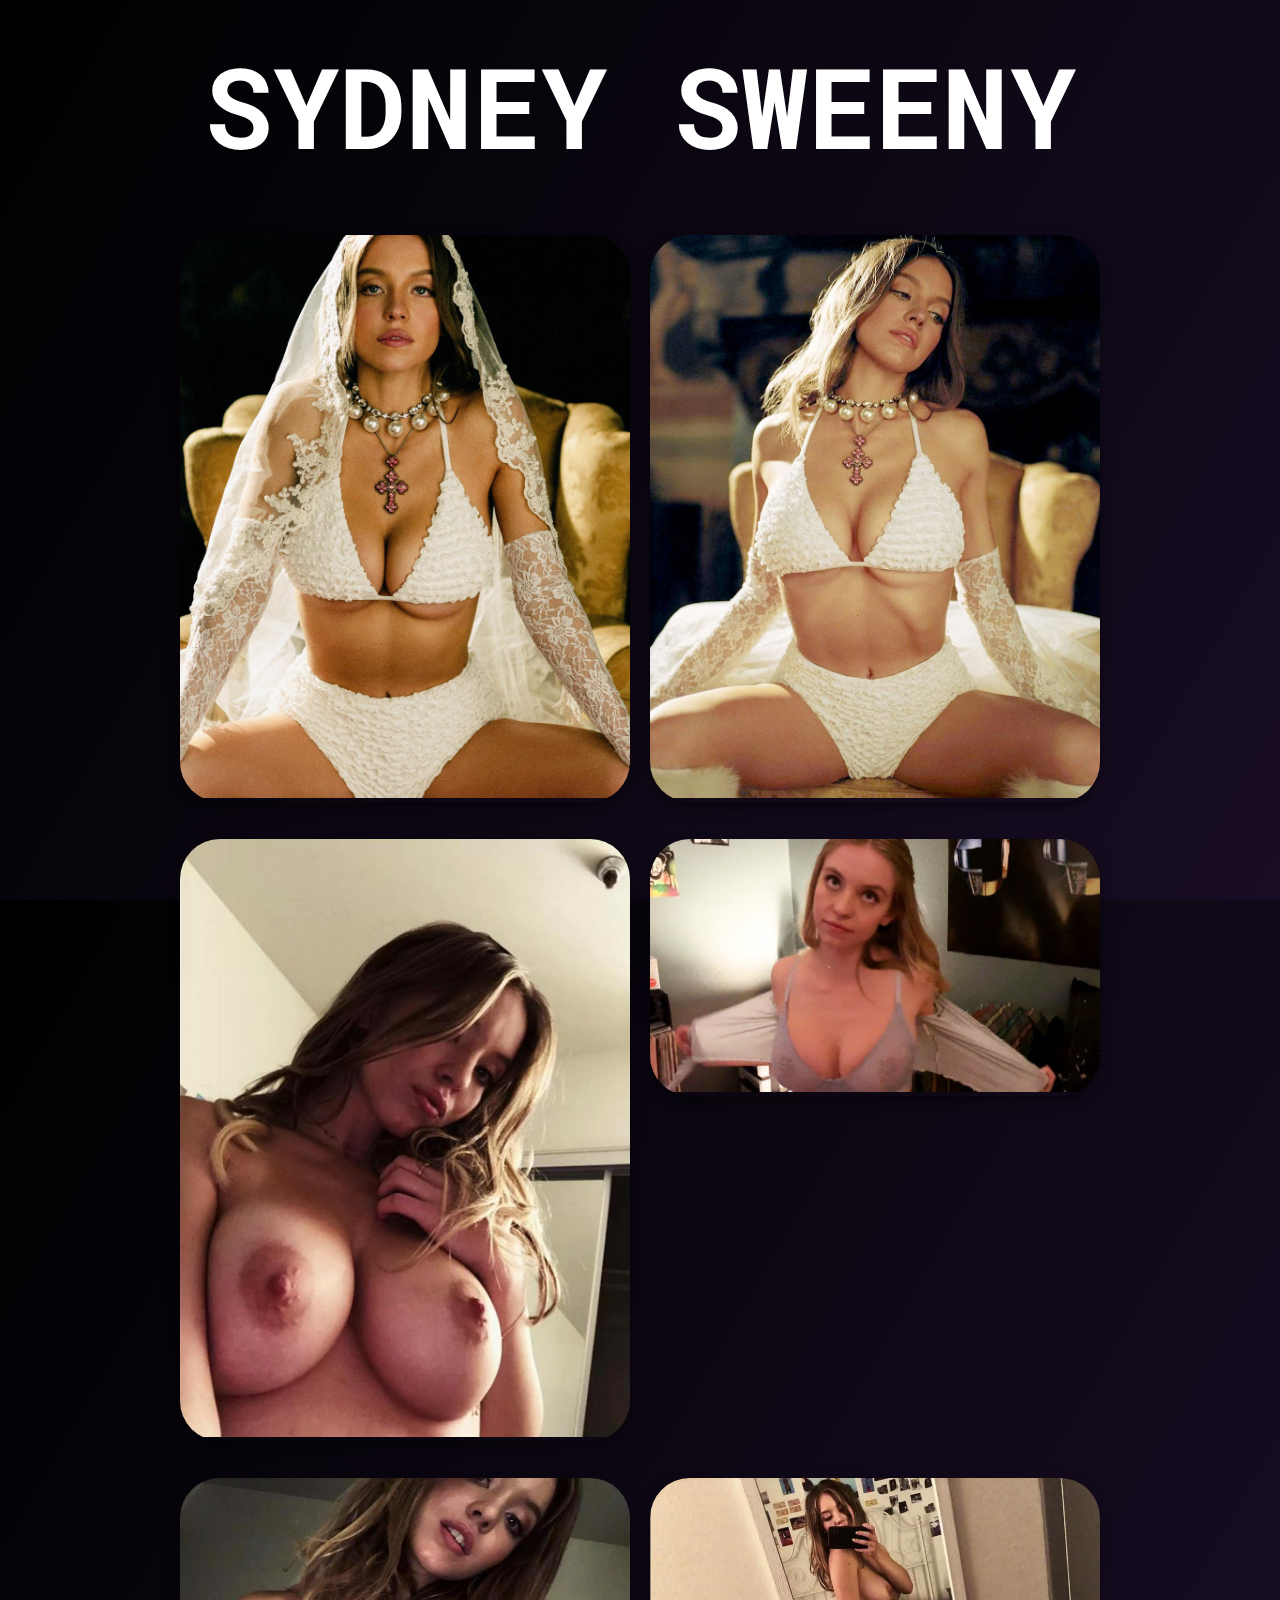
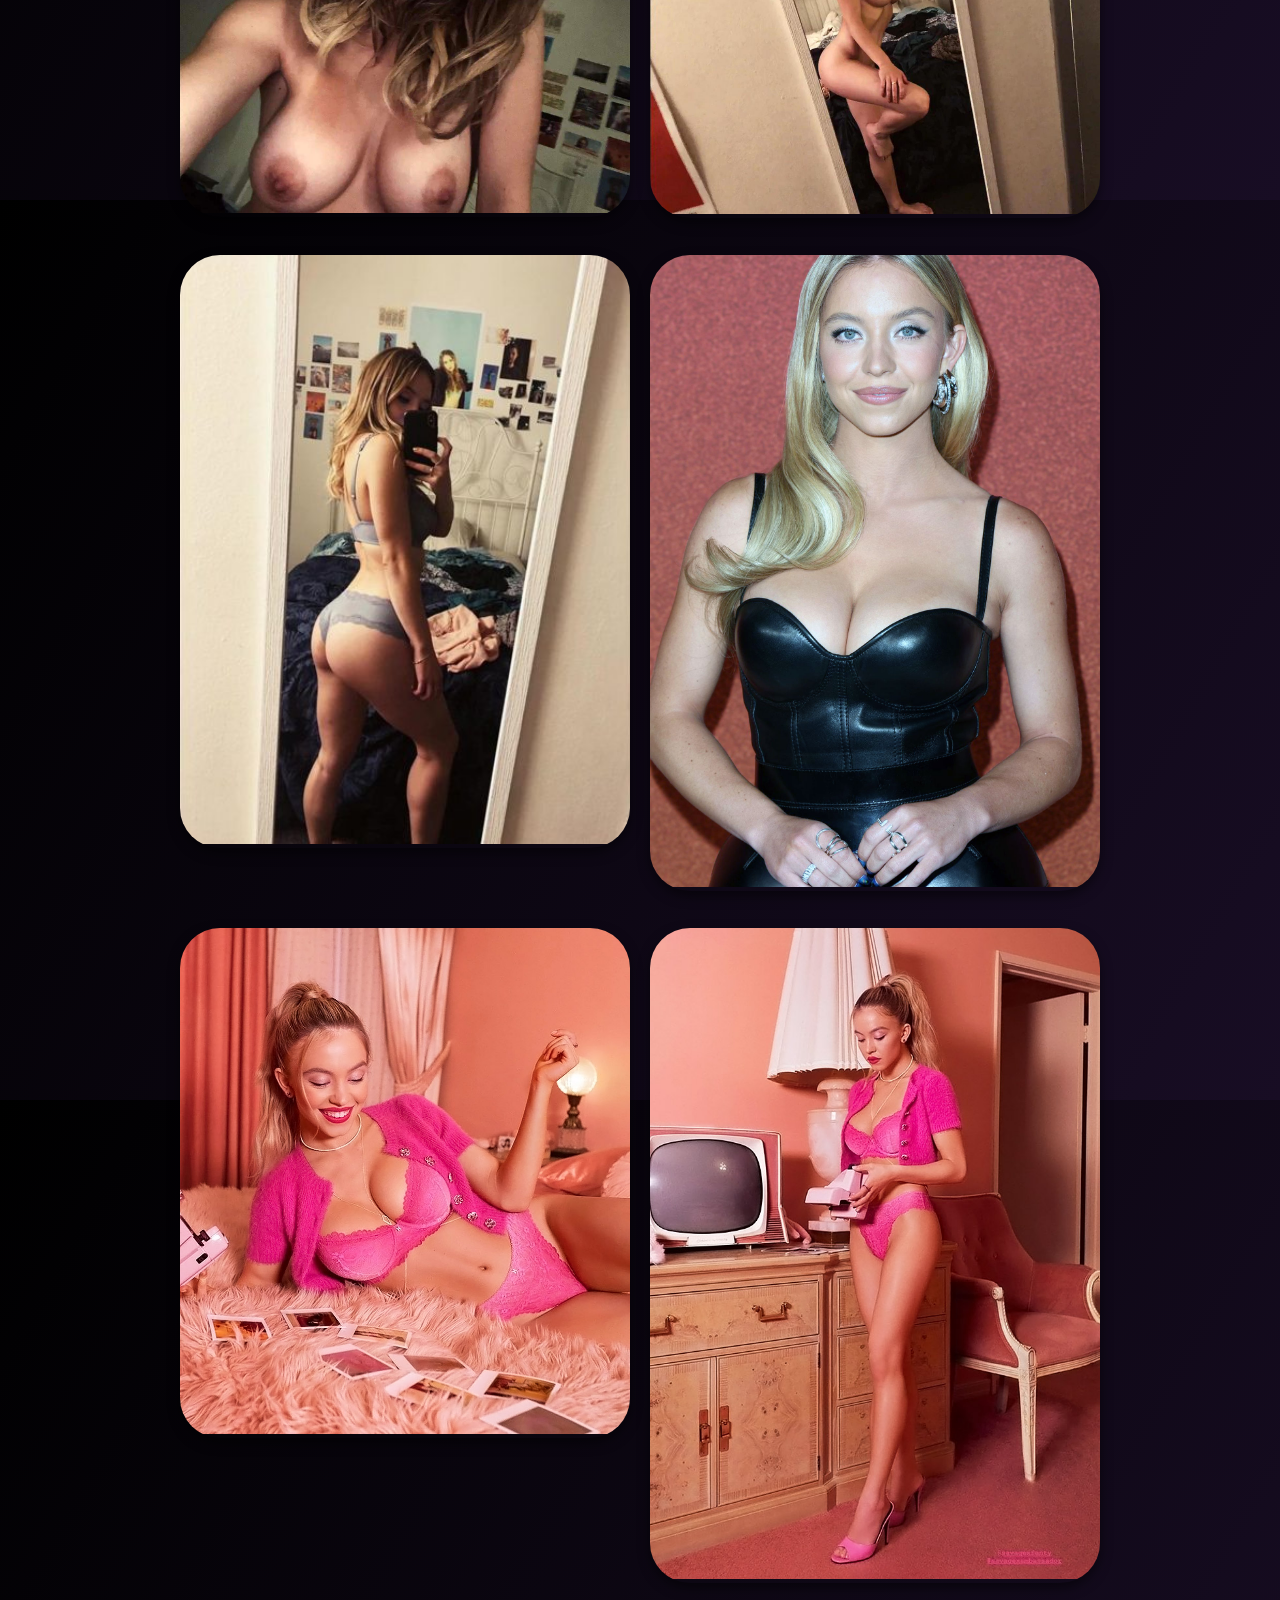
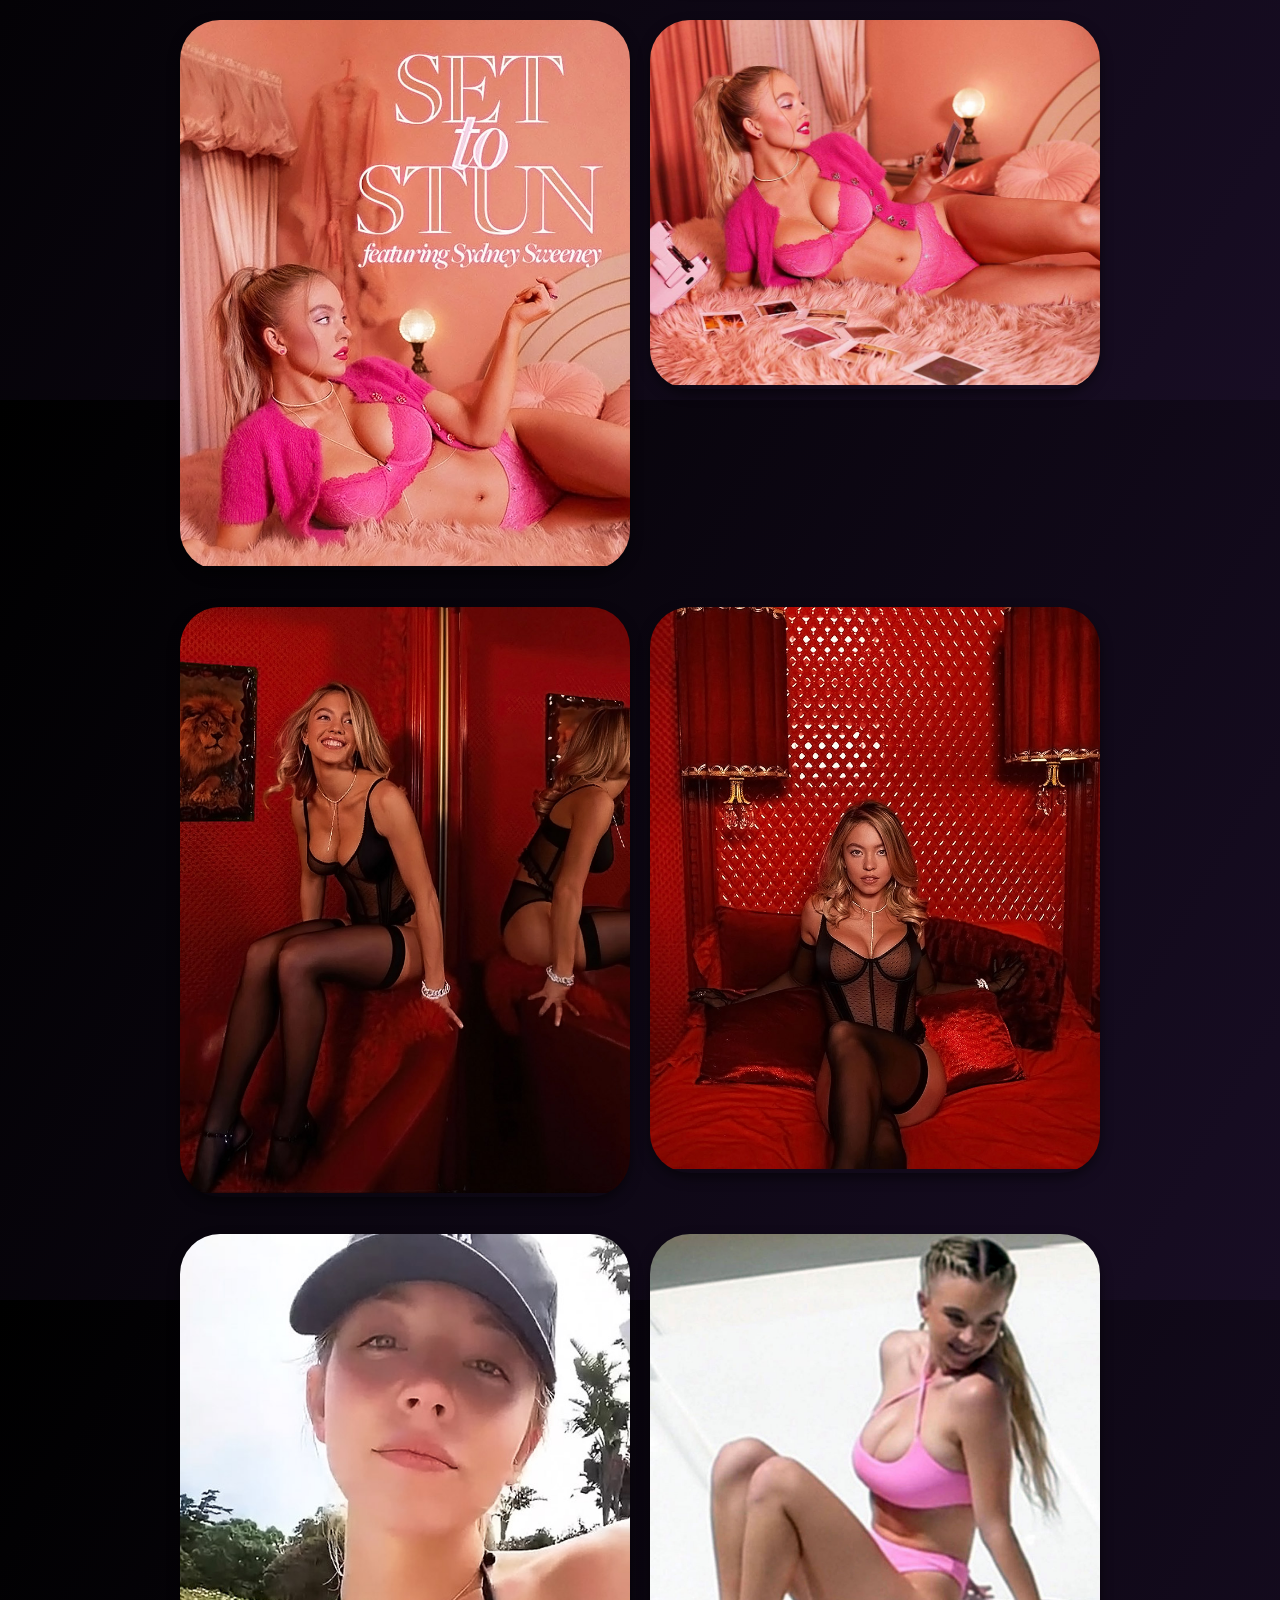
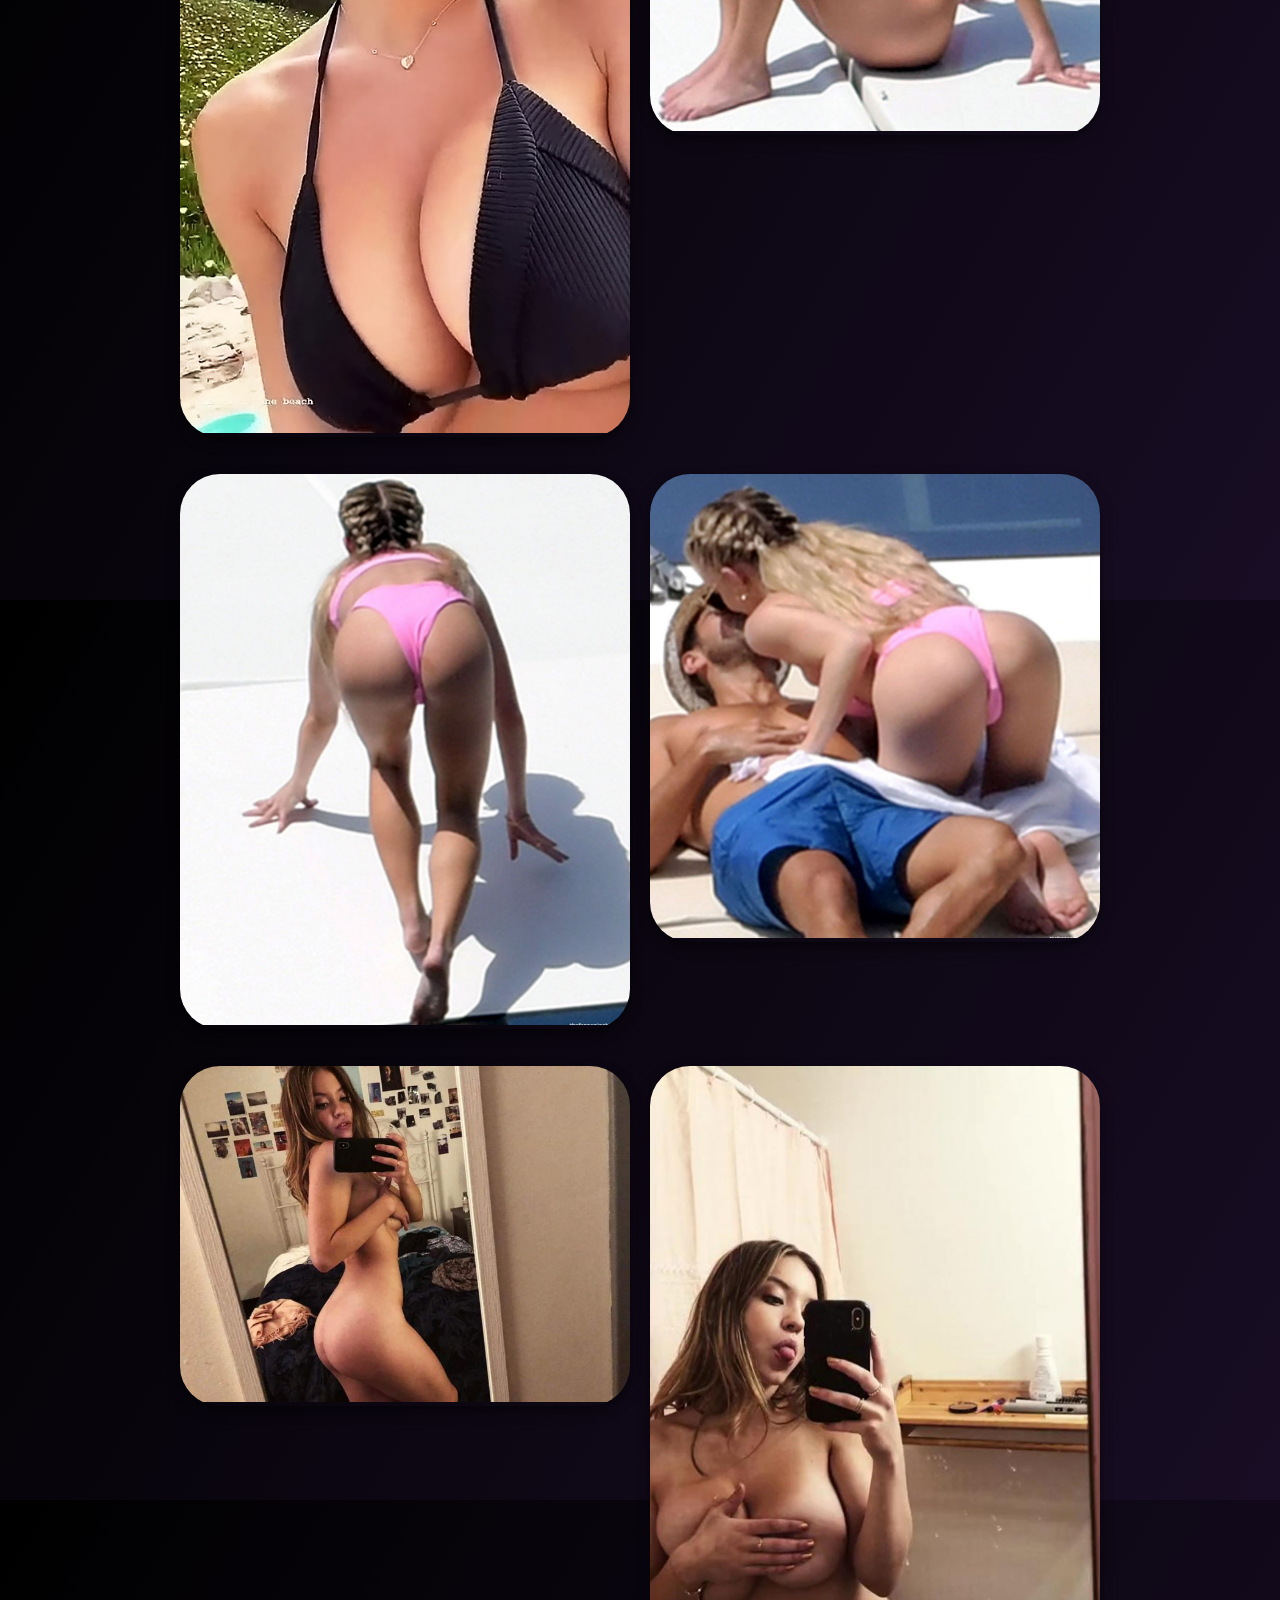
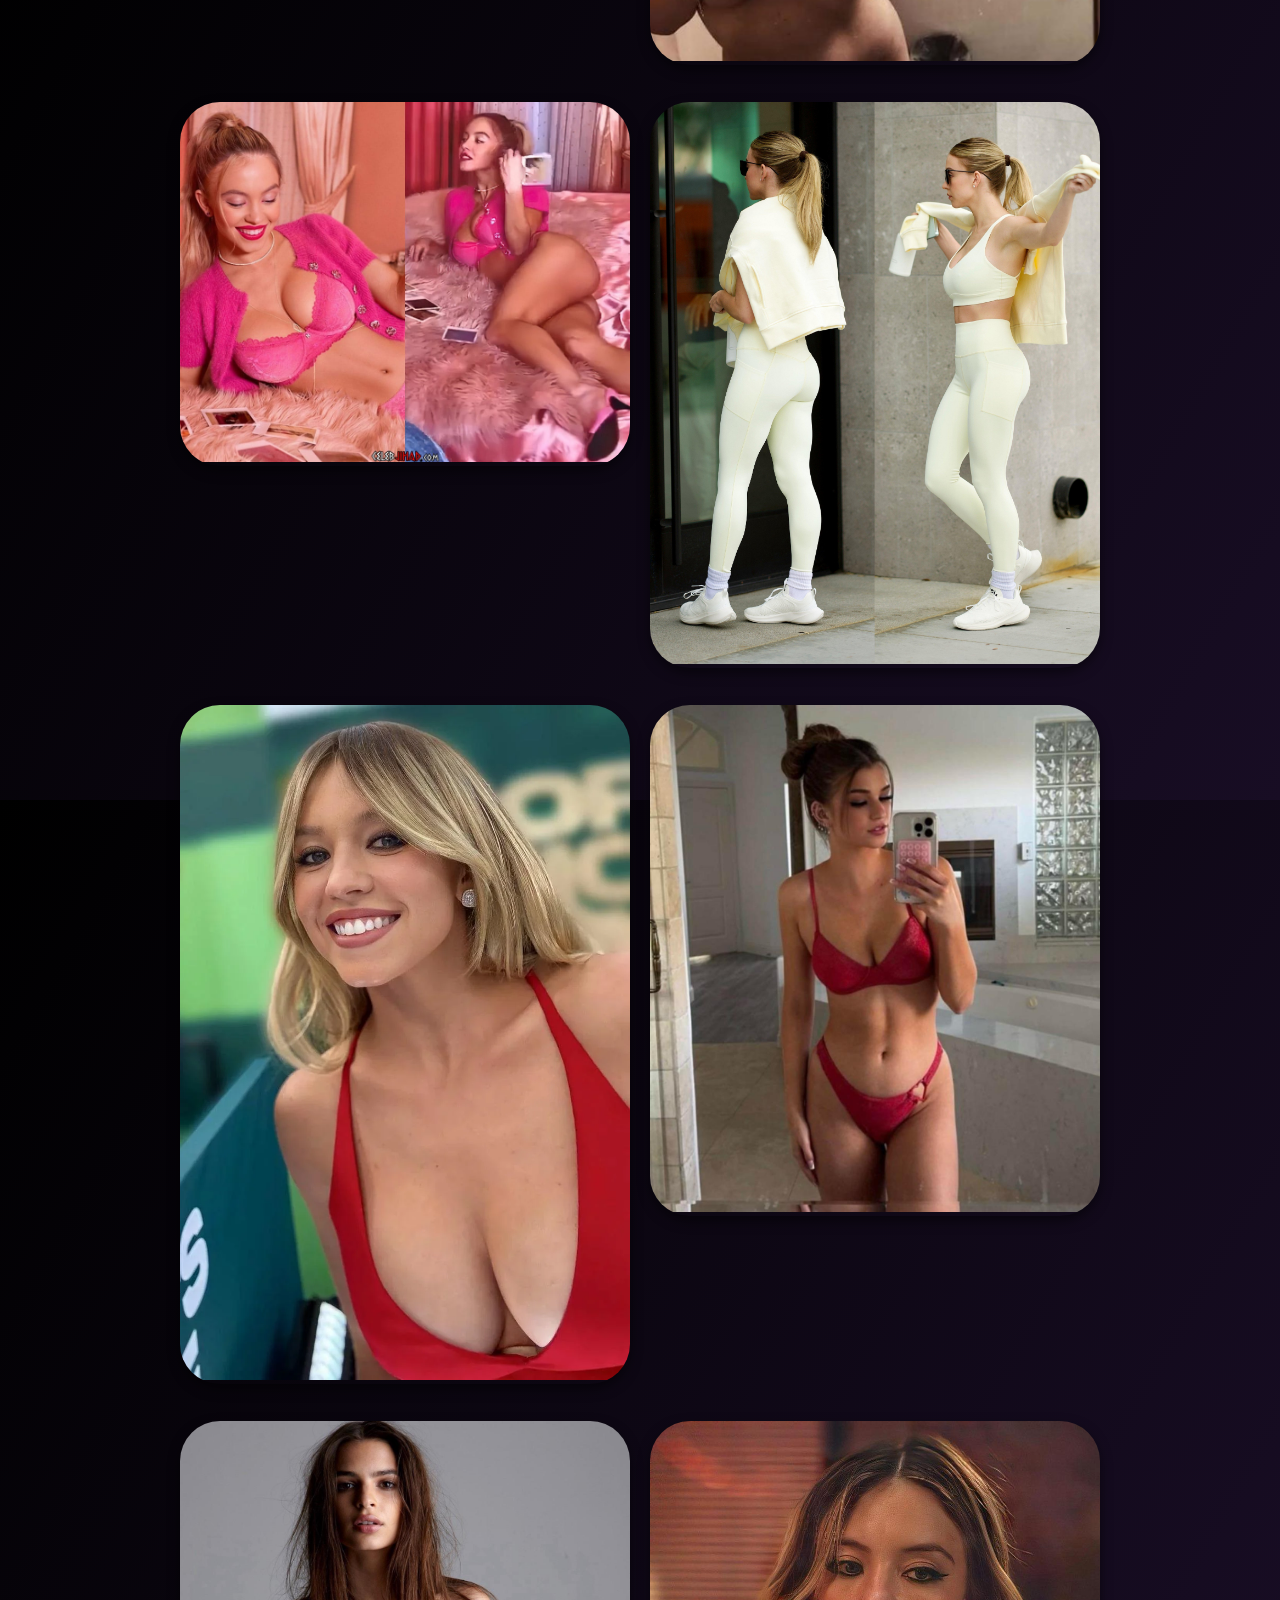
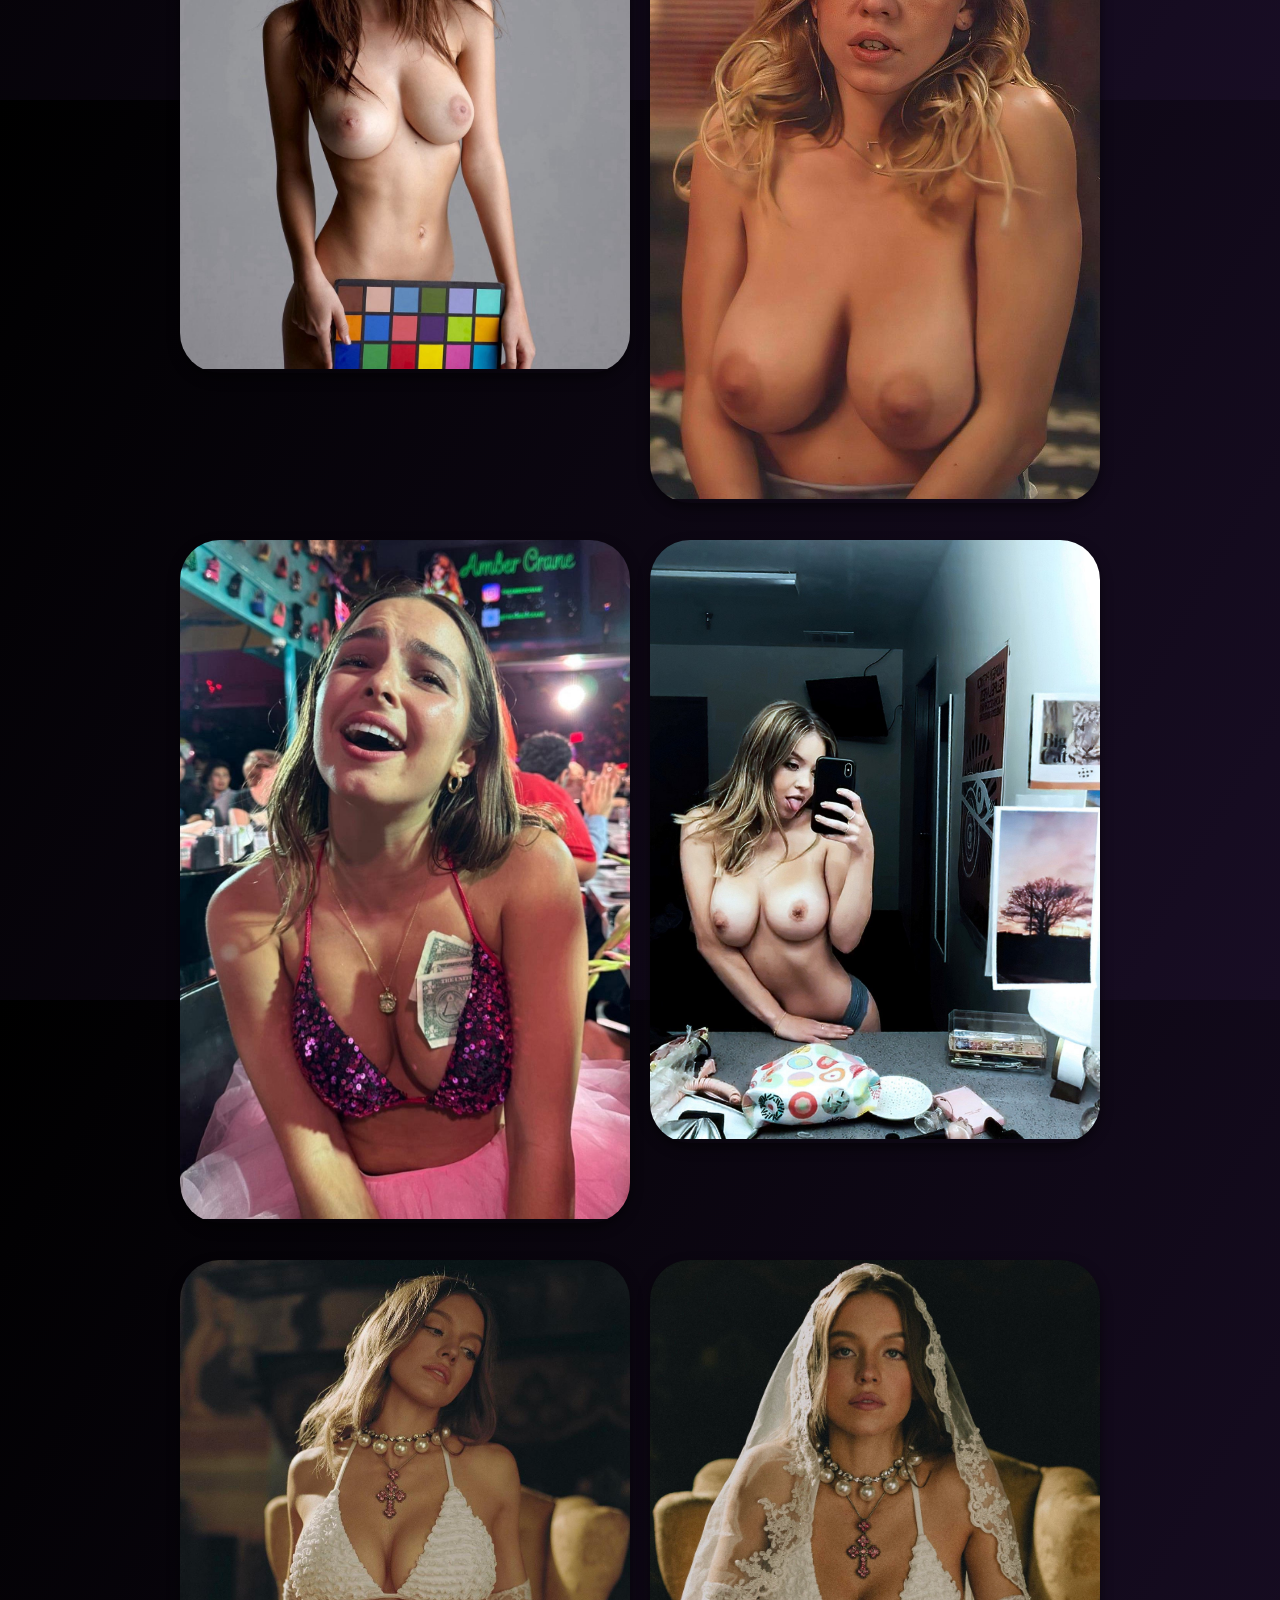
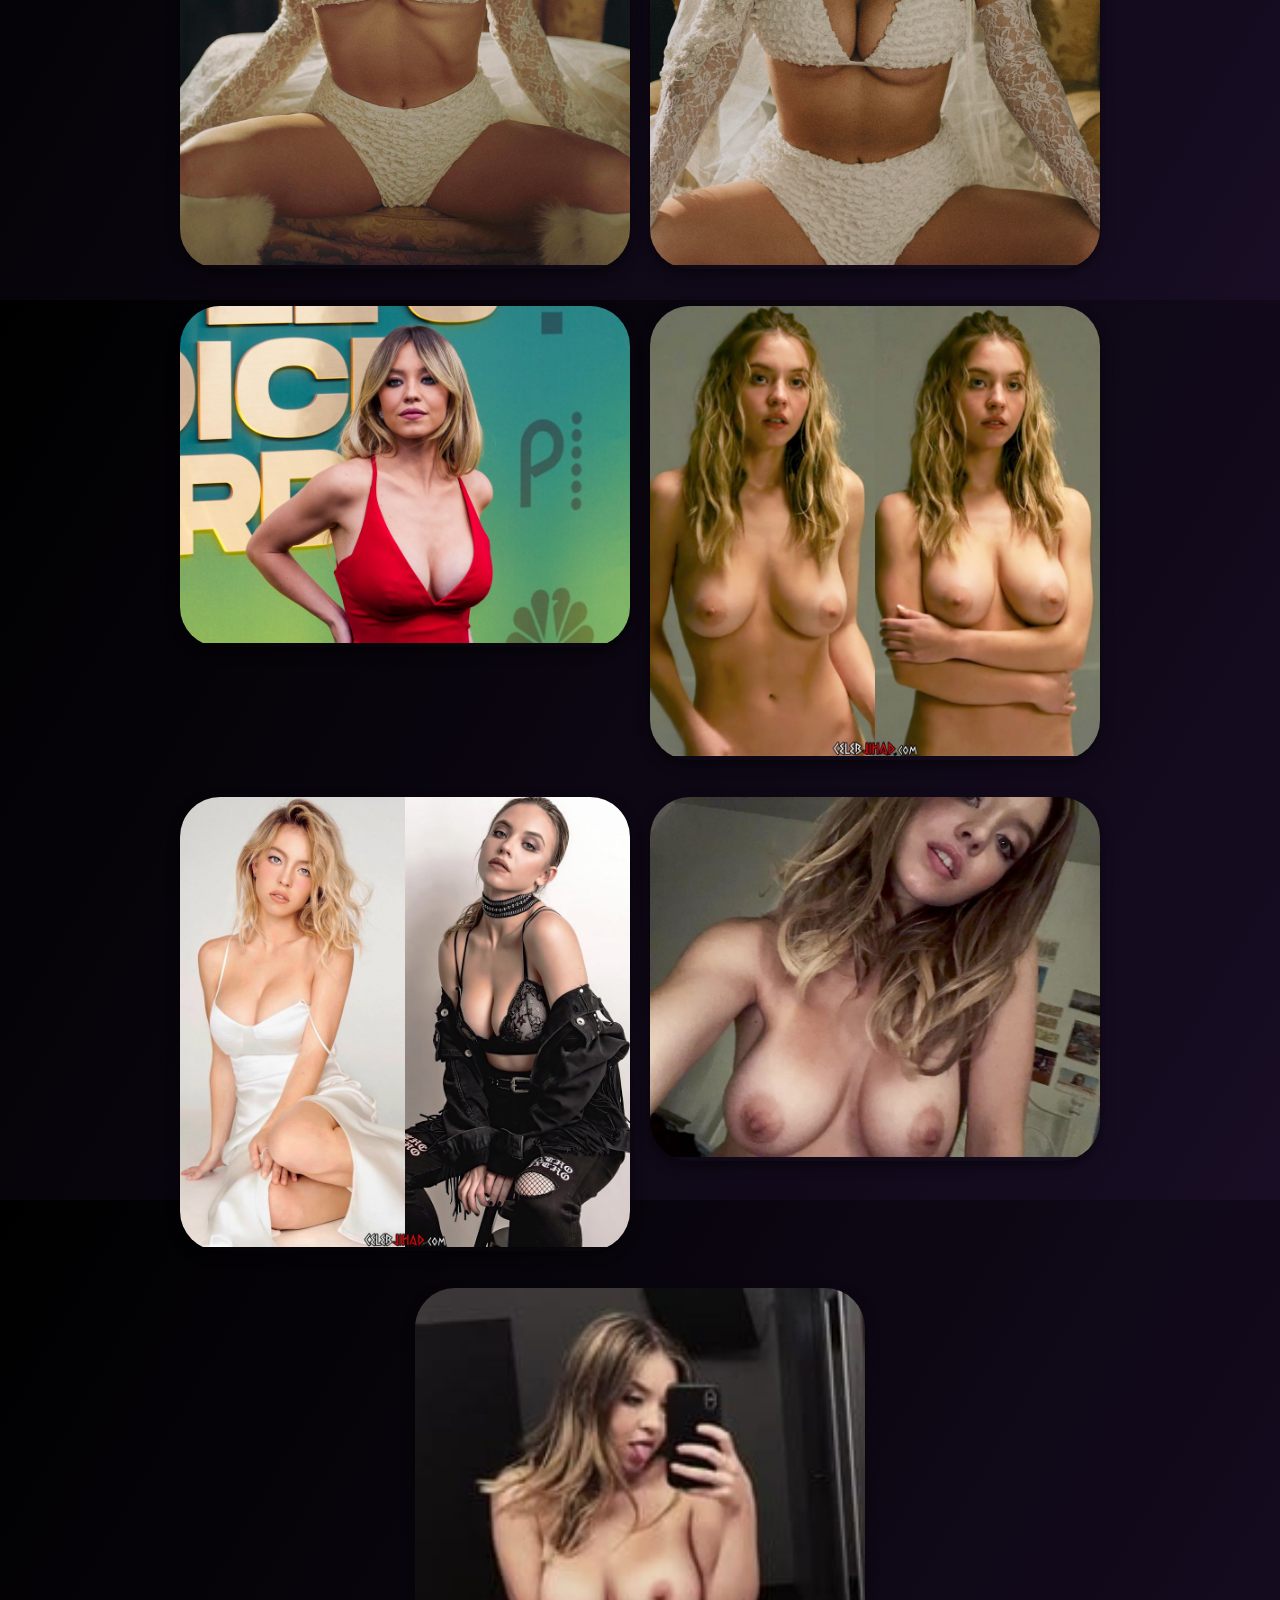
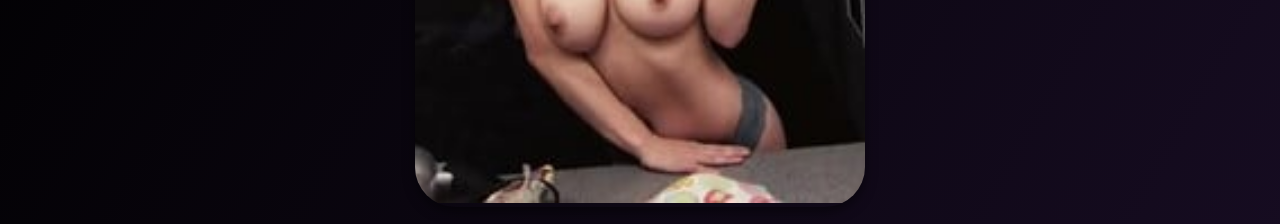
==== Syd/index.html @ dbddf412 "Add files via upload" ====
<!DOCTYPE html>
<html lang="en">
<head>
    <meta charset="UTF-8">
    <title>SYDNEY SWEENY</title>
    <meta name="viewport" content="width=device-width, initial-scale=1.0">
    <link rel="stylesheet" href="style.css">
</head>
<body>
    <h1>SYDNEY SWEENY </h1>
    <div class="gallery">
    <article class="card">
        <figure>
            <a href="sydney_sweeney4.jpg" target="_blank">
                <img
                    src="sydney_sweeney4.jpg"
                >
            </a>
            <figcaption>
            </figcaption>
        </figure>
    </article>
    <article class="card">
        <figure>
            <a href="sydney_sweeney6.jpg" target="_blank">
                <img
                    src="sydney_sweeney6.jpg"
                >
            </a>
            <figcaption>
            </figcaption>
        </figure>
    </article>


        <article class="card">
            <figure>
                <a href="10001.jpg" target="_blank">
                    <img
                        src="10001.jpg"
                        alt="Lavender Field"
                    >
                </a>
                <figcaption>
                </figcaption>
            </figure>
        </article>
        <article class="card">
            <figure>
                <a href="10002.jpg" target="_blank">
                    <img
                        src="10002.jpg"
                        alt="Wooden Bridge"
                    >
                </a>
                <figcaption>
                </figcaption>
            </figure>
        </article>
        <article class="card">
            <figure>
                <a href="10003.jpg" target="_blank">
                    <img
                        src="10003.jpg"
                        alt="Wooden Bridge"
                    >
                </a>
                <figcaption>
                </figcaption>
            </figure>
        </article>
        <article class="card">
            <figure>
                <a href="10004.jpg" target="_blank">
                    <img
                        src="10004.jpg"
                    >
                </a>
                <figcaption>
                </figcaption>
            </figure>
        </article>
        <article class="card">
            <figure>
                <a href="10005.jpg" target="_blank">
                    <img
                        src="10005.jpg"
                    >
                </a>
                <figcaption>
                </figcaption>
            </figure>
        </article>
        <article class="card">
            <figure>
                <a href="10006.jpg" target="_blank">
                    <img
                        src="10006.jpg"
                    >
                </a>
                <figcaption>
                </figcaption>
            </figure>
        </article>
        <article class="card">
            <figure>
                <a href="10007.jpg" target="_blank">
                    <img
                        src="10007.jpg"
                    >
                </a>
                <figcaption>
                </figcaption>
            </figure>
        </article>
        <article class="card">
            <figure>
                <a href="10008.jpg" target="_blank">
                    <img
                        src="10008.jpg"
                    >
                </a>
                <figcaption>
                </figcaption>
            </figure>
        </article>
        <article class="card">
            <figure>
                <a href="10009.jpg" target="_blank">
                    <img
                        src="10009.jpg"
                    >
                </a>
                <figcaption>
                </figcaption>
            </figure>
        </article>
        <article class="card">
            <figure>
                <a href="10010.jpg" target="_blank">
                    <img
                        src="10010.jpg"
                    >
                </a>
                <figcaption>
                </figcaption>
            </figure>
        </article>

        <article class="card">
            <figure>
                <a href="10011.jpg" target="_blank">
                    <img
                        src="10011.jpg"
                    >
                </a>
                <figcaption>
                </figcaption>
            </figure>
        </article>

        <article class="card">
            <figure>
                <a href="10012.jpg" target="_blank">
                    <img
                        src="10012.jpg"
                    >
                </a>
                <figcaption>
                </figcaption>
            </figure>
        </article>
        <article class="card">
            <figure>
                <a href="10013.jpg" target="_blank">
                    <img
                        src="10013.jpg"
                    >
                </a>
                <figcaption>
                </figcaption>
            </figure>
        </article>
        <article class="card">
            <figure>
                <a href="10014.jpg" target="_blank">
                    <img
                        src="10014.jpg"
                    >
                </a>
                <figcaption>
                </figcaption>
            </figure>
        </article>
        <article class="card">
            <figure>
                <a href="10015.jpg" target="_blank">
                    <img
                        src="10015.jpg"
                    >
                </a>
                <figcaption>
                </figcaption>
            </figure>
        </article>
        <article class="card">
            <figure>
                <a href="10016.jpg" target="_blank">
                    <img
                        src="10016.jpg"
                    >
                </a>
                <figcaption>
                </figcaption>
            </figure>
        </article>
        <article class="card">
            <figure>
                <a href="10017.jpg" target="_blank">
                    <img
                        src="10017.jpg"
                    >
                </a>
                <figcaption>
                </figcaption>
            </figure>
        </article>
        <article class="card">
            <figure>
                <a href="10018.jpg" target="_blank">
                    <img
                        src="10018.jpg"
                    >
                </a>
                <figcaption>
                </figcaption>
            </figure>
        </article>
        <article class="card">
            <figure>
                <a href="main.jpg" target="_blank">
                    <img
                        src="main.jpg"
                    >
                </a>
                <figcaption>
                </figcaption>
            </figure>
        </article>
        <article class="card">
            <figure>
                <a href="RDT_20240229_124228458113417414297101.jpg" target="_blank">
                    <img
                        src="RDT_20240229_124228458113417414297101.jpg"
                    >
                </a>
                <figcaption>
                </figcaption>
            </figure>
        </article>
        <article class="card">
            <figure>
                <a href="RDT_20240229_124236346870069499758478.jpg" target="_blank">
                    <img
                        src="RDT_20240229_124236346870069499758478.jpg"
                    >
                </a>
                <figcaption>
                </figcaption>
            </figure>
        </article>
        <article class="card">
            <figure>
                <a href="RDT_20240229_1240396613947341258436576.jpg" target="_blank">
                    <img
                        src="RDT_20240229_1240396613947341258436576.jpg"
                    >
                </a>
                <figcaption>
                </figcaption>
            </figure>
        </article>
        <article class="card">
            <figure>
                <a href="RDT_20240229_1240506416225769691662766.jpg" target="_blank">
                    <img
                        src="RDT_20240229_1240506416225769691662766.jpg"
                    >
                </a>
                <figcaption>
                </figcaption>
            </figure>
        </article>
        <article class="card">
            <figure>
                <a href="RDT_20240229_1240536121312650135743220.jpg" target="_blank">
                    <img
                        src="RDT_20240229_1240536121312650135743220.jpg"
                    >
                </a>
                <figcaption>
                </figcaption>
            </figure>
        </article>
        <article class="card">
            <figure>
                <a href="RDT_20240229_1240569044951741785994454.jpg" target="_blank">
                    <img
                        src="RDT_20240229_1240569044951741785994454.jpg"
                    >
                </a>
                <figcaption>
                </figcaption>
            </figure>
        </article>
        <article class="card">
            <figure>
                <a href="RDT_20240229_1242551322978367947819404.jpg" target="_blank">
                    <img
                        src="RDT_20240229_1242551322978367947819404.jpg"
                    >
                </a>
                <figcaption>
                </figcaption>
            </figure>
        </article>
        <article class="card">
            <figure>
                <a href="RDT_20240229_1243303838061136564733064.jpg" target="_blank">
                    <img
                        src="RDT_20240229_1243303838061136564733064.jpg"
                    >
                </a>
                <figcaption>
                </figcaption>
            </figure>
        </article>
        <article class="card">
            <figure>
                <a href="RDT_20240229_1243322939861265172780420.jpg" target="_blank">
                    <img
                        src="RDT_20240229_1243322939861265172780420.jpg"
                    >
                </a>
                <figcaption>
                </figcaption>
            </figure>
        </article>
        <article class="card">
            <figure>
                <a href="RDT_20240229_1243435179743758865611592.jpg" target="_blank">
                    <img
                        src="RDT_20240229_1243435179743758865611592.jpg"
                    >
                </a>
                <figcaption>
                </figcaption>
            </figure>
        </article>
        <article class="card">
            <figure>
                <a href="sydney_sweeney_nude_the_voyeurs.jpg" target="_blank">
                <img
                        src="sydney_sweeney_nude_the_voyeurs.jpg"
                    >
                </a>
                <figcaption>
                </figcaption>
            </figure>
        </article>
        <article class="card">
            <figure>
                <a href="sydney_sweeney_white_black_nightie.jpg" target="_blank">
                    <img
                        src="sydney_sweeney_white_black_nightie.jpg"
                    >
                </a>
                <figcaption>
                </figcaption>
            </figure>
        </article>
        <article class="card">
            <figure>
                <a href="1001.jpg" target="_blank">
                    <img
                        src="1001.jpg"
                        alt="SEXY OLIVIA"
                    >
                </a>
                <figcaption>
                </figcaption>
            </figure>
        </article>

        <article class="card">
            <figure>
                <a href="1002.jpg" target="_blank">
                    <img
                        src="1002.jpg"
                        alt="SEXY OLIVIA"
                    >
                </a>
                <figcaption>
                </figcaption>
            </figure>
        </article>
    </div>
</body>
</html>
---- Syd/style.css ----
@import url('https://fonts.googleapis.com/css2?family=Inter+Tight:ital,wght@0,400;0,500;0,900;1,300;1,900&family=Roboto+Mono:ital,wght@0,300;0,600;1,600&display=swap');

* {
    margin: 0;
    padding: 0;
    box-sizing: border-box;
}

body {
    font-family: 'Roboto Mono', monospace;
    height: 100vh;
    padding: 32px;
    display: grid;
    place-items: center;
    background: linear-gradient(120deg, #000000, #180d24);
}

.gallery {
    display: flex;
    flex-wrap: wrap;
    gap: 20px;
    justify-content: center;
}

.card {
    width: 450px;
    height: 100%;
    border-radius: 8px;
    transition: 1000ms all;
    transform-origin: center left;
    box-shadow: 0 5px 12px rgba(0, 0, 0, 0.5);
    overflow: hidden;
    margin-bottom: 17px; /* Add margin between each row */
    border-radius: 40px;
}

.card img {
    width: 100%; /* Ensure all images fill the card width */
    height: auto; /* Allow images to maintain aspect ratio */
    object-fit: cover;
    border-radius: 4px;
}


.card image.landscape{
    height: 100px;
}
.card:hover {
    cursor: pointer;
    transform: scale(1.15);
}

.card:hover figcaption {
    font-size: 0.6rem;
    position: absolute;
    height: 80px;
    width: 160px;
    display: flex;
    align-items: end;
    background: linear-gradient(to top, rgba(219, 213, 213, 0.9) 0%, rgba(0, 0, 0, 0) 100%);
    color: rgb(0, 0, 0);
    left: 0px;
    bottom: 0px;
    padding-left: 12px;
    padding-bottom: 10px;
}

.card:hover ~ .card {
    font-weight: bold;
    cursor: pointer;
    transform: translateX(22px);
}


h1{
    font-size: 7em;
    color: white;
    padding-bottom: 0.5em;
}
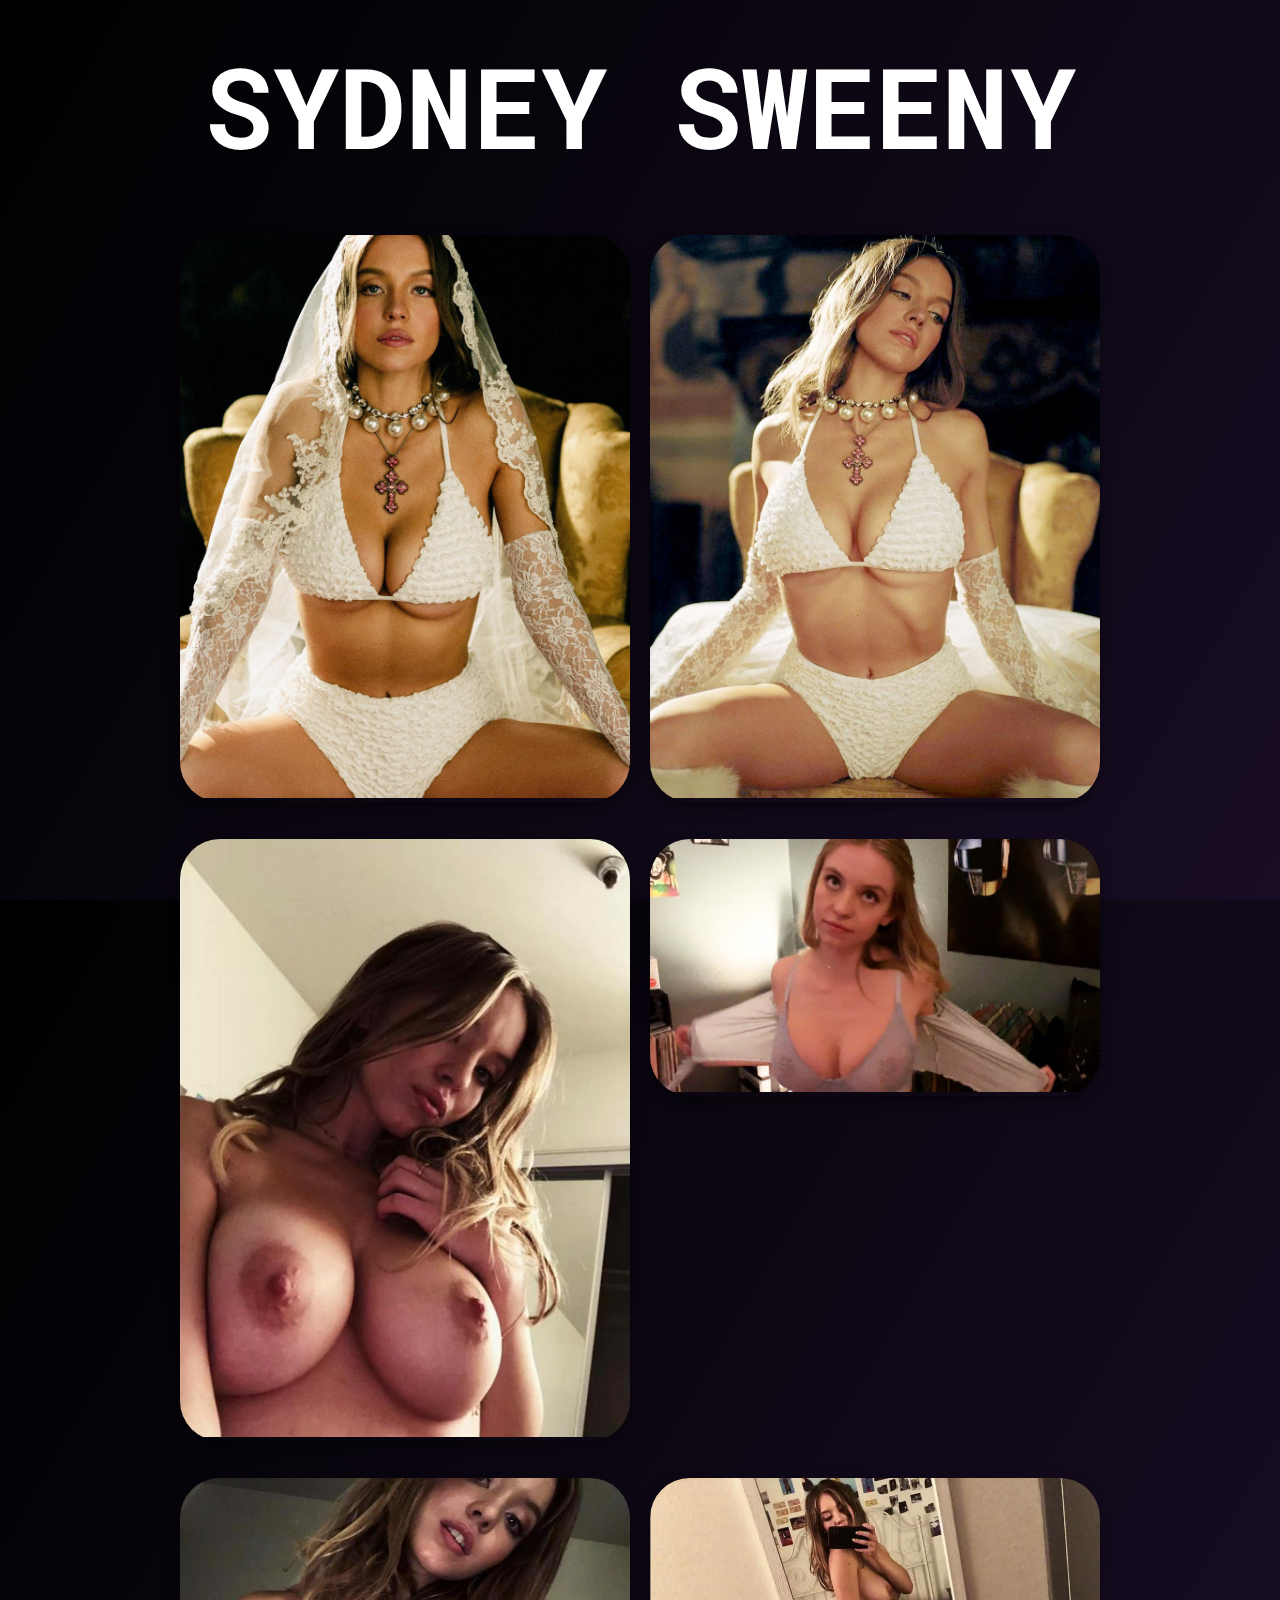
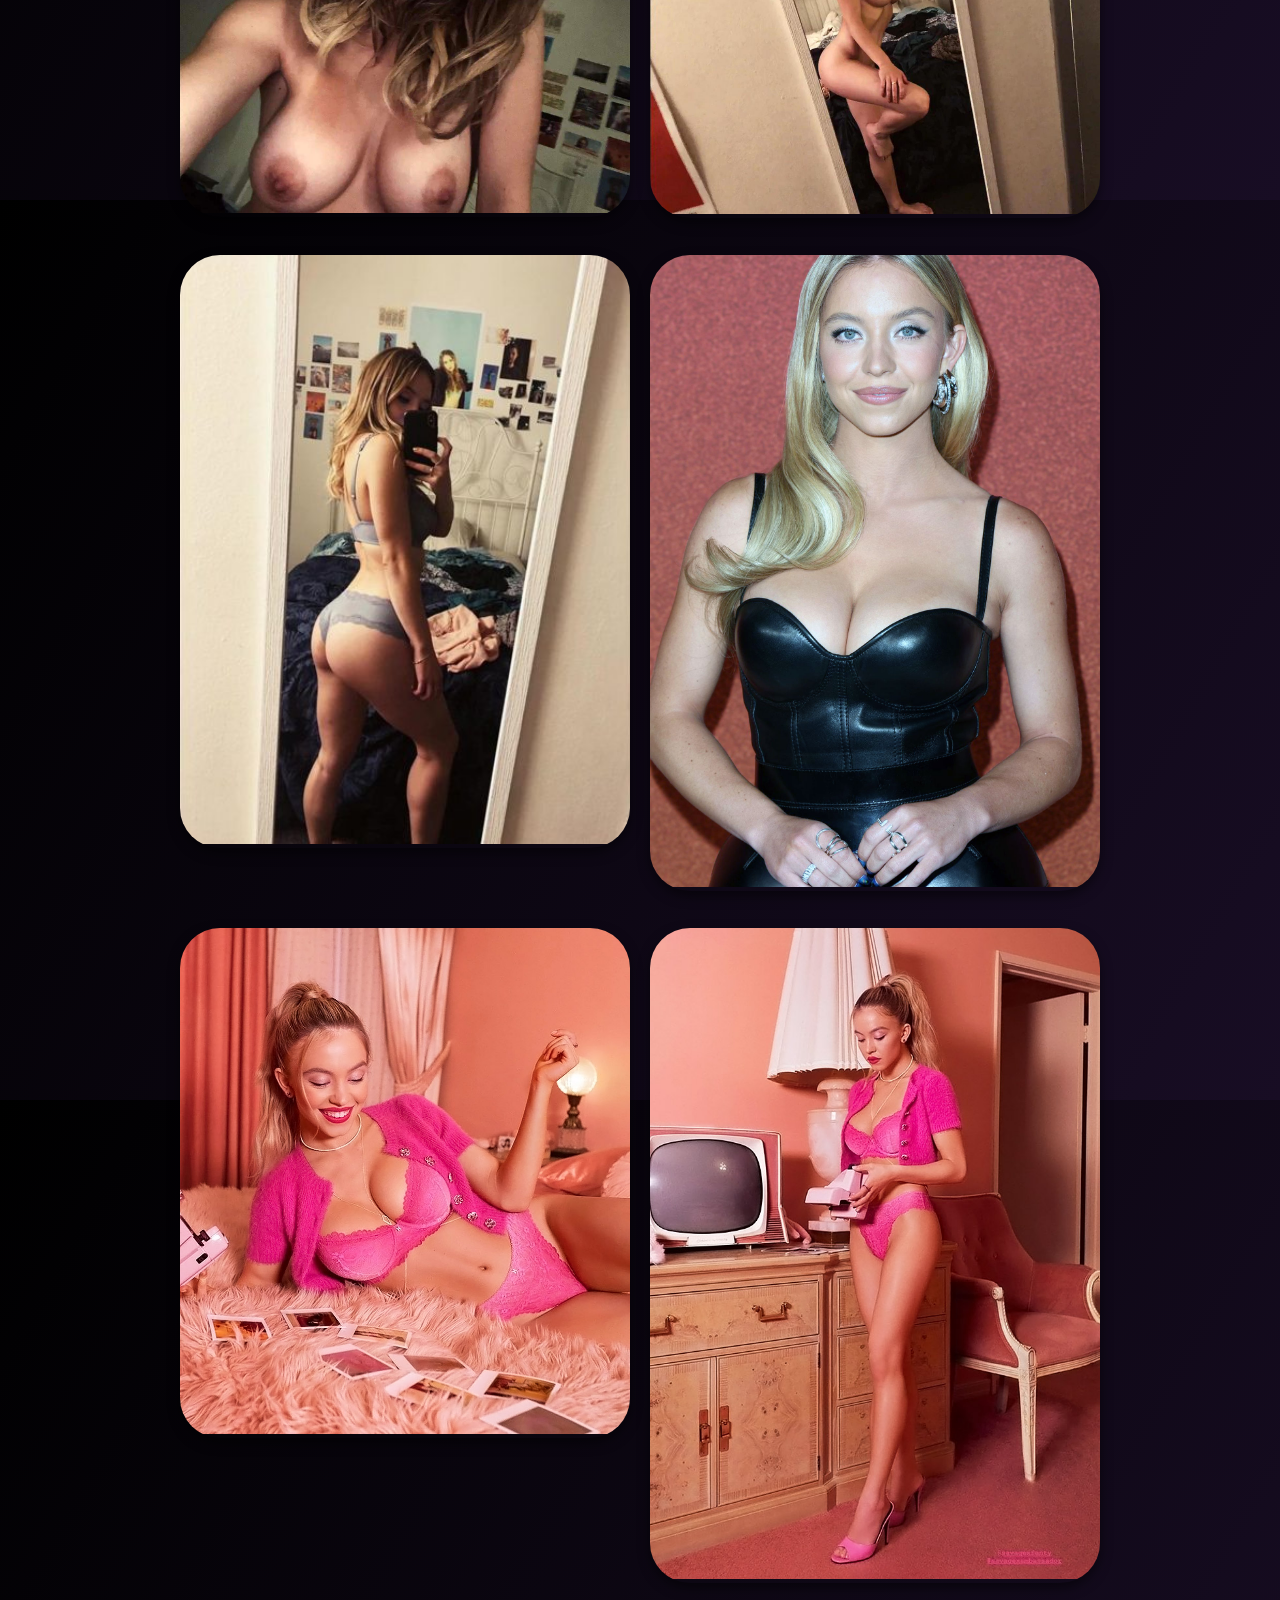
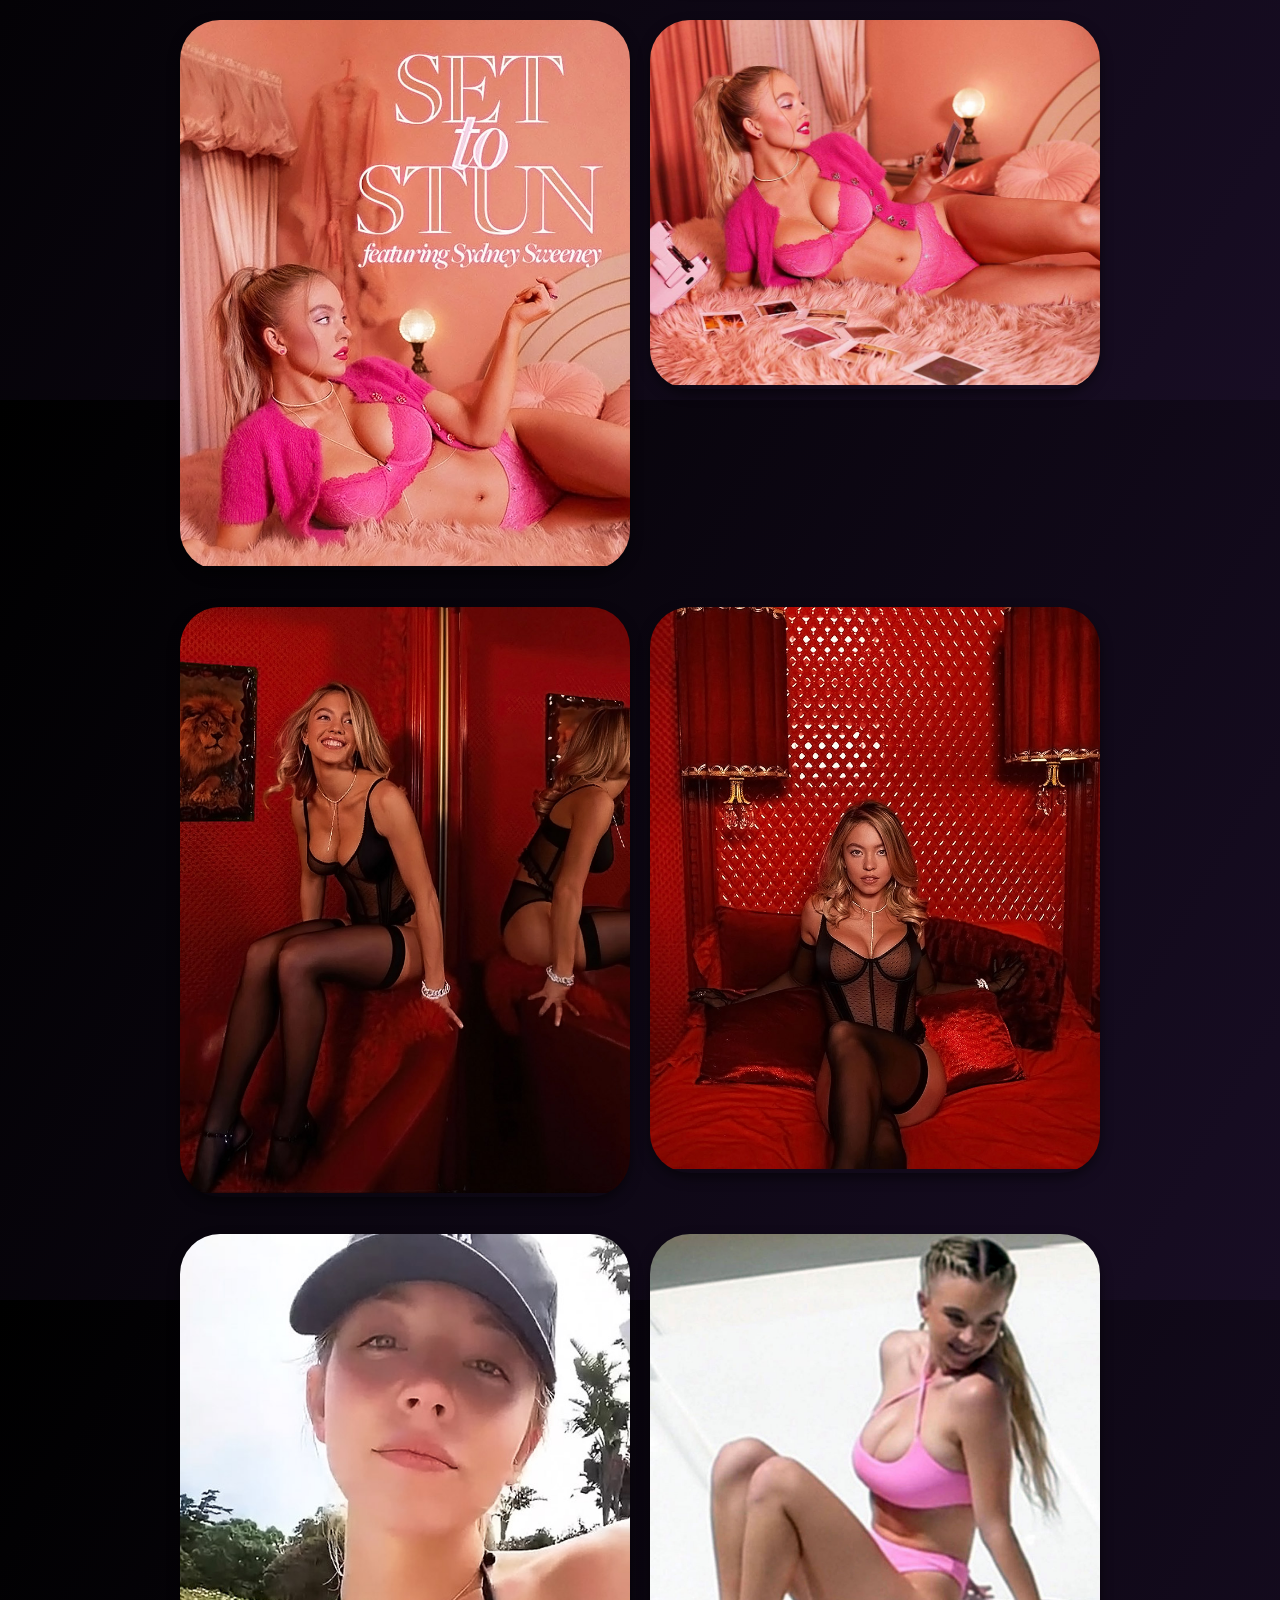
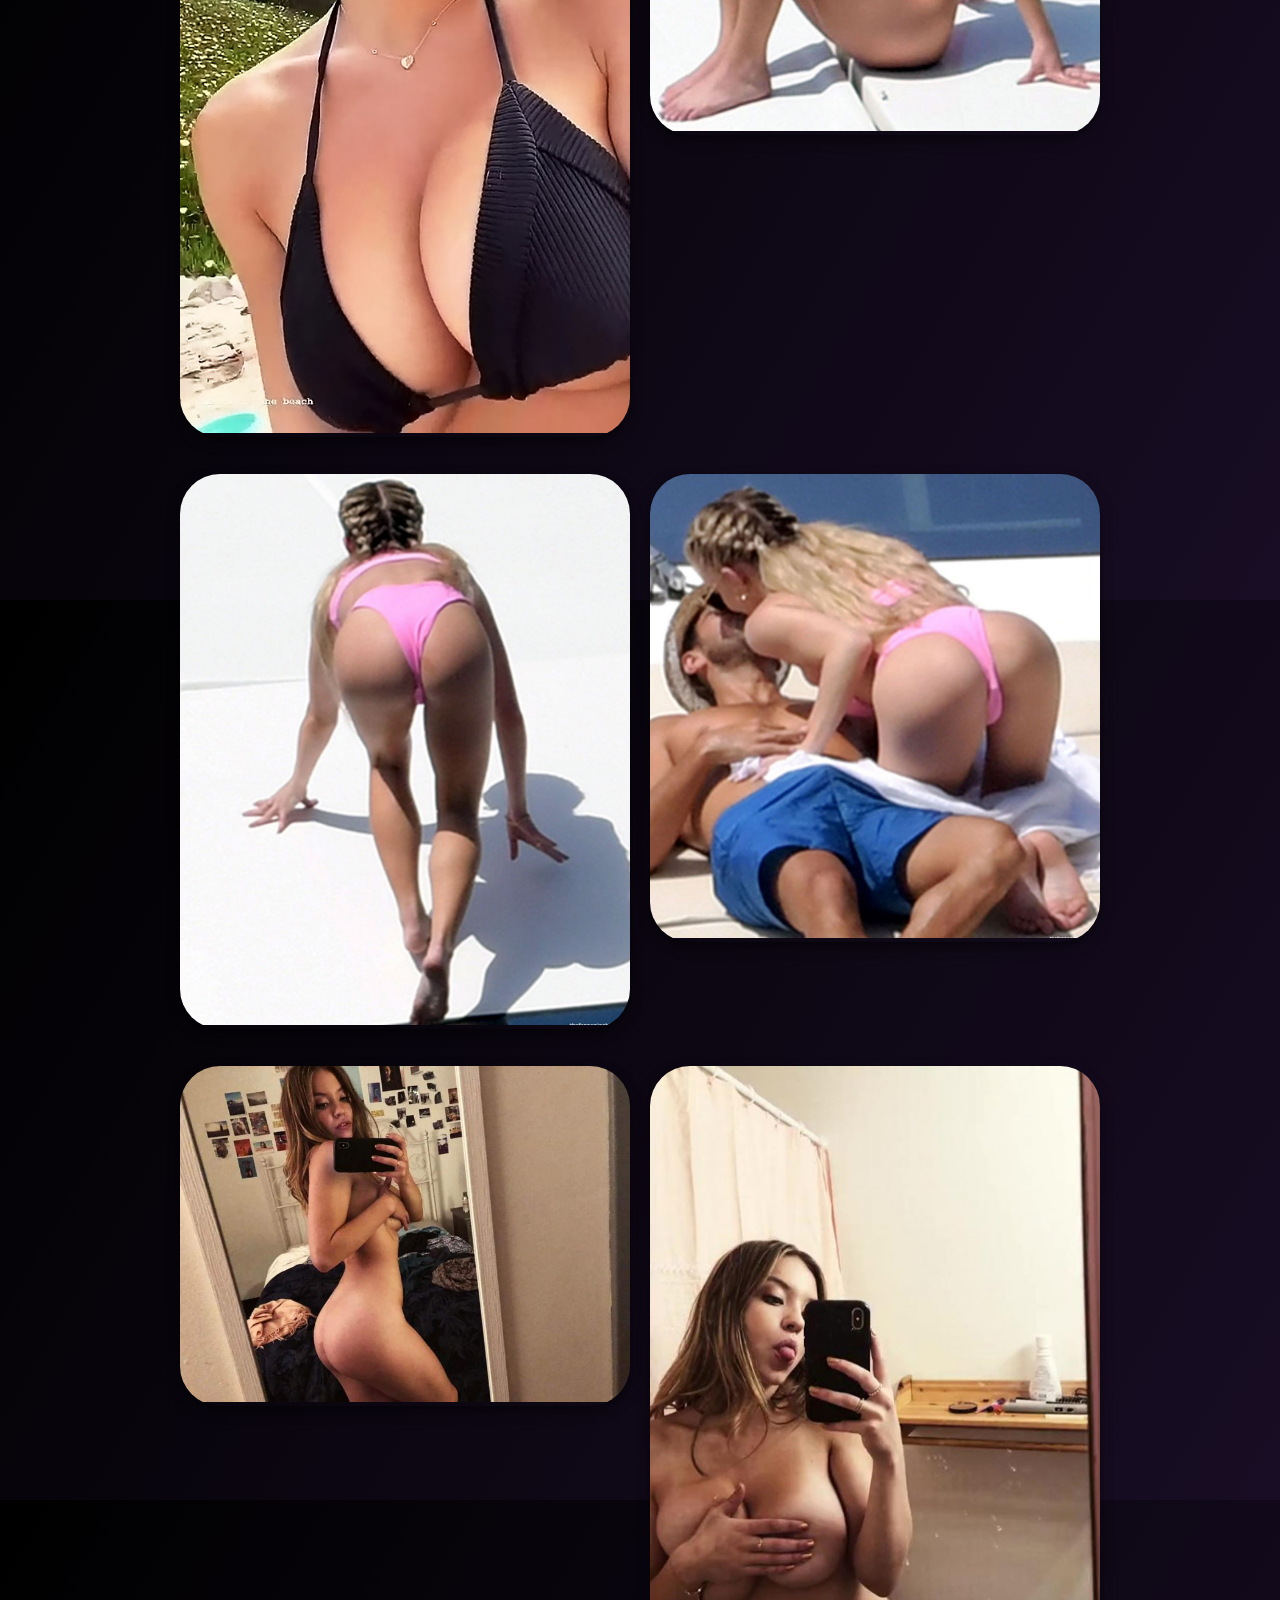
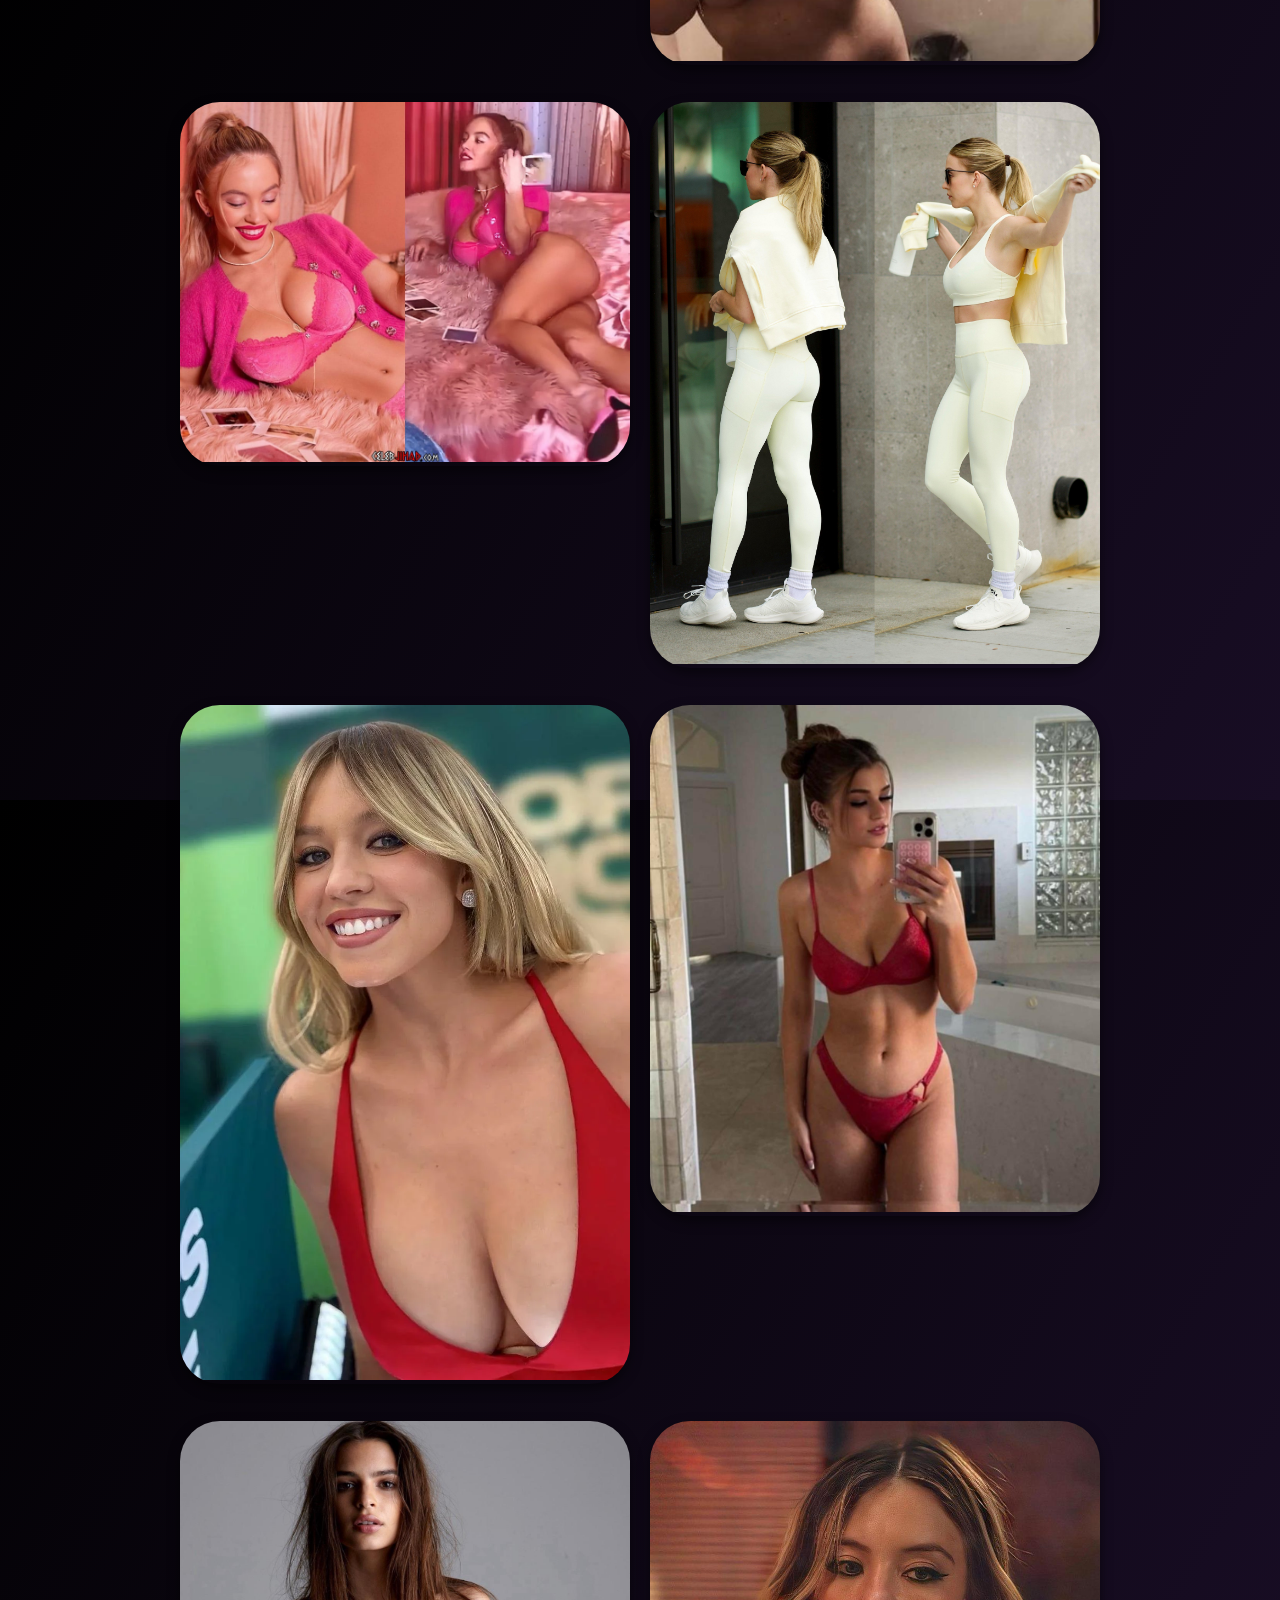
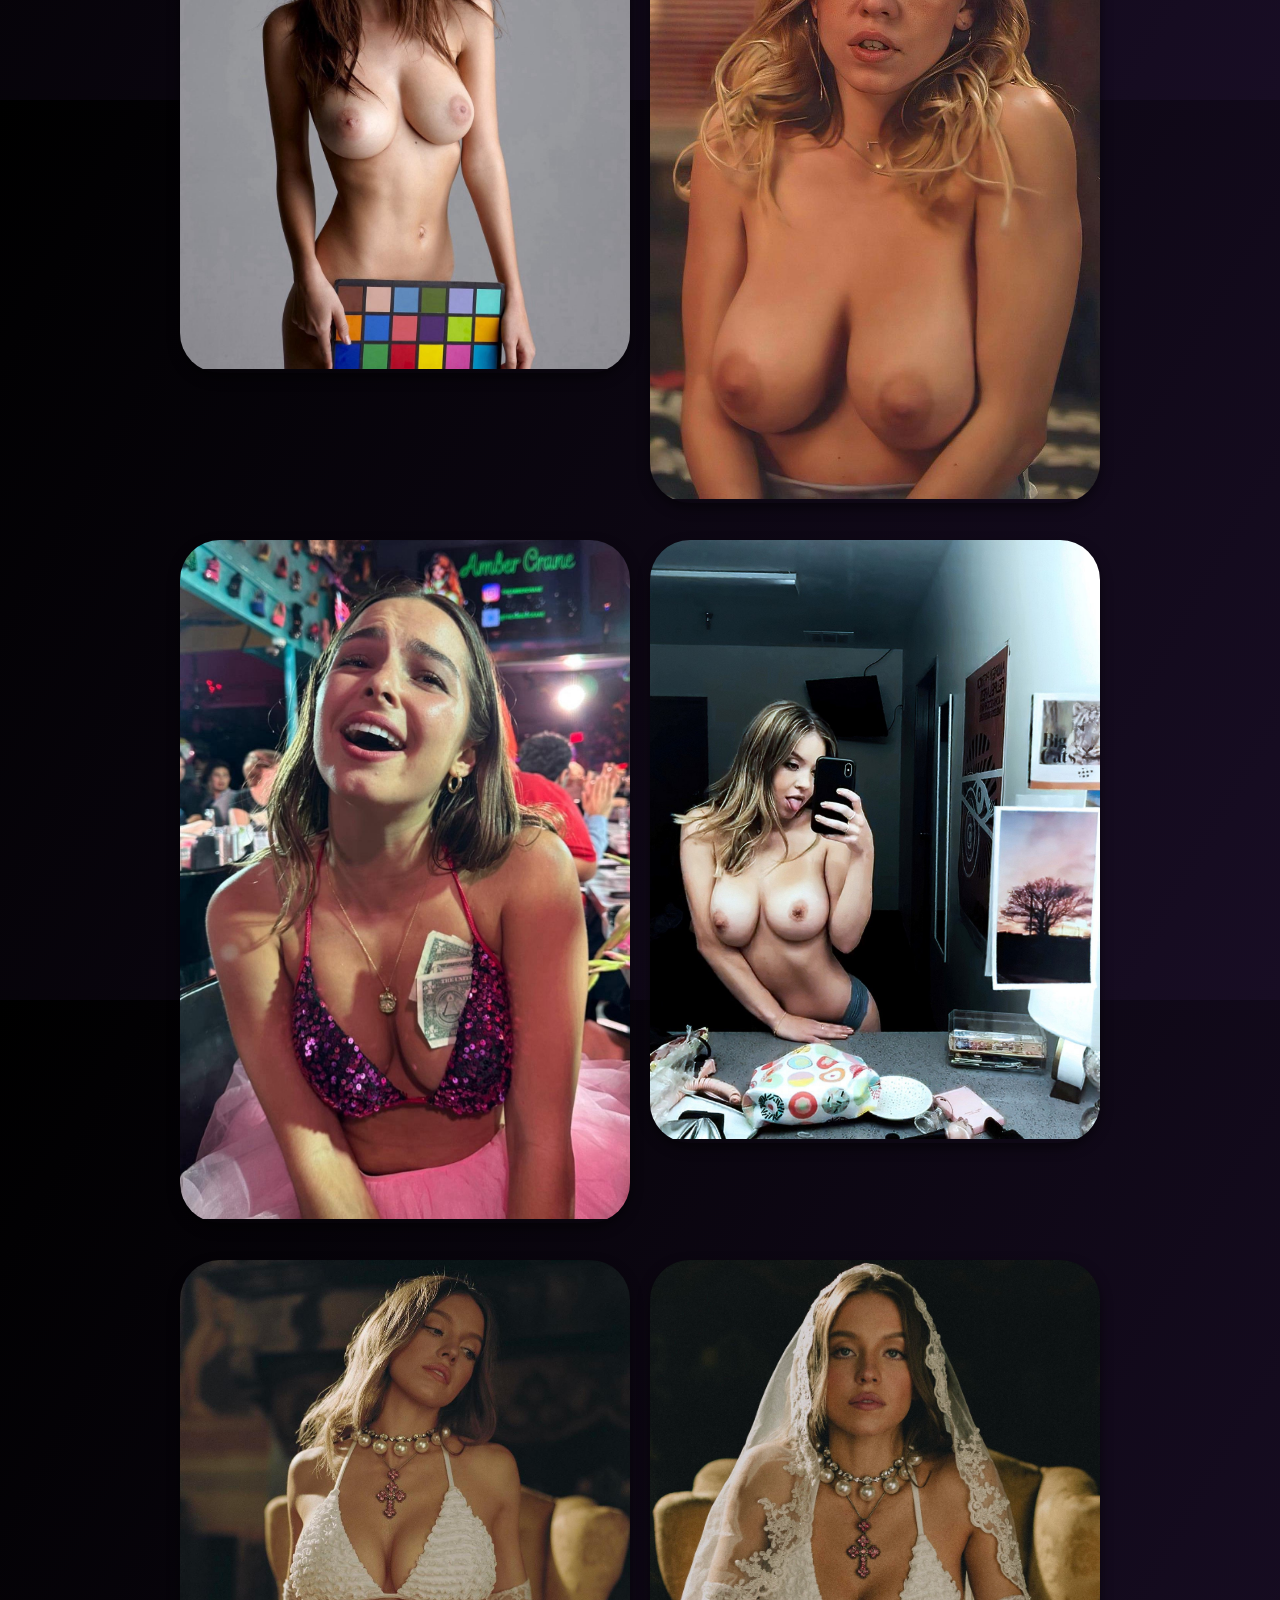
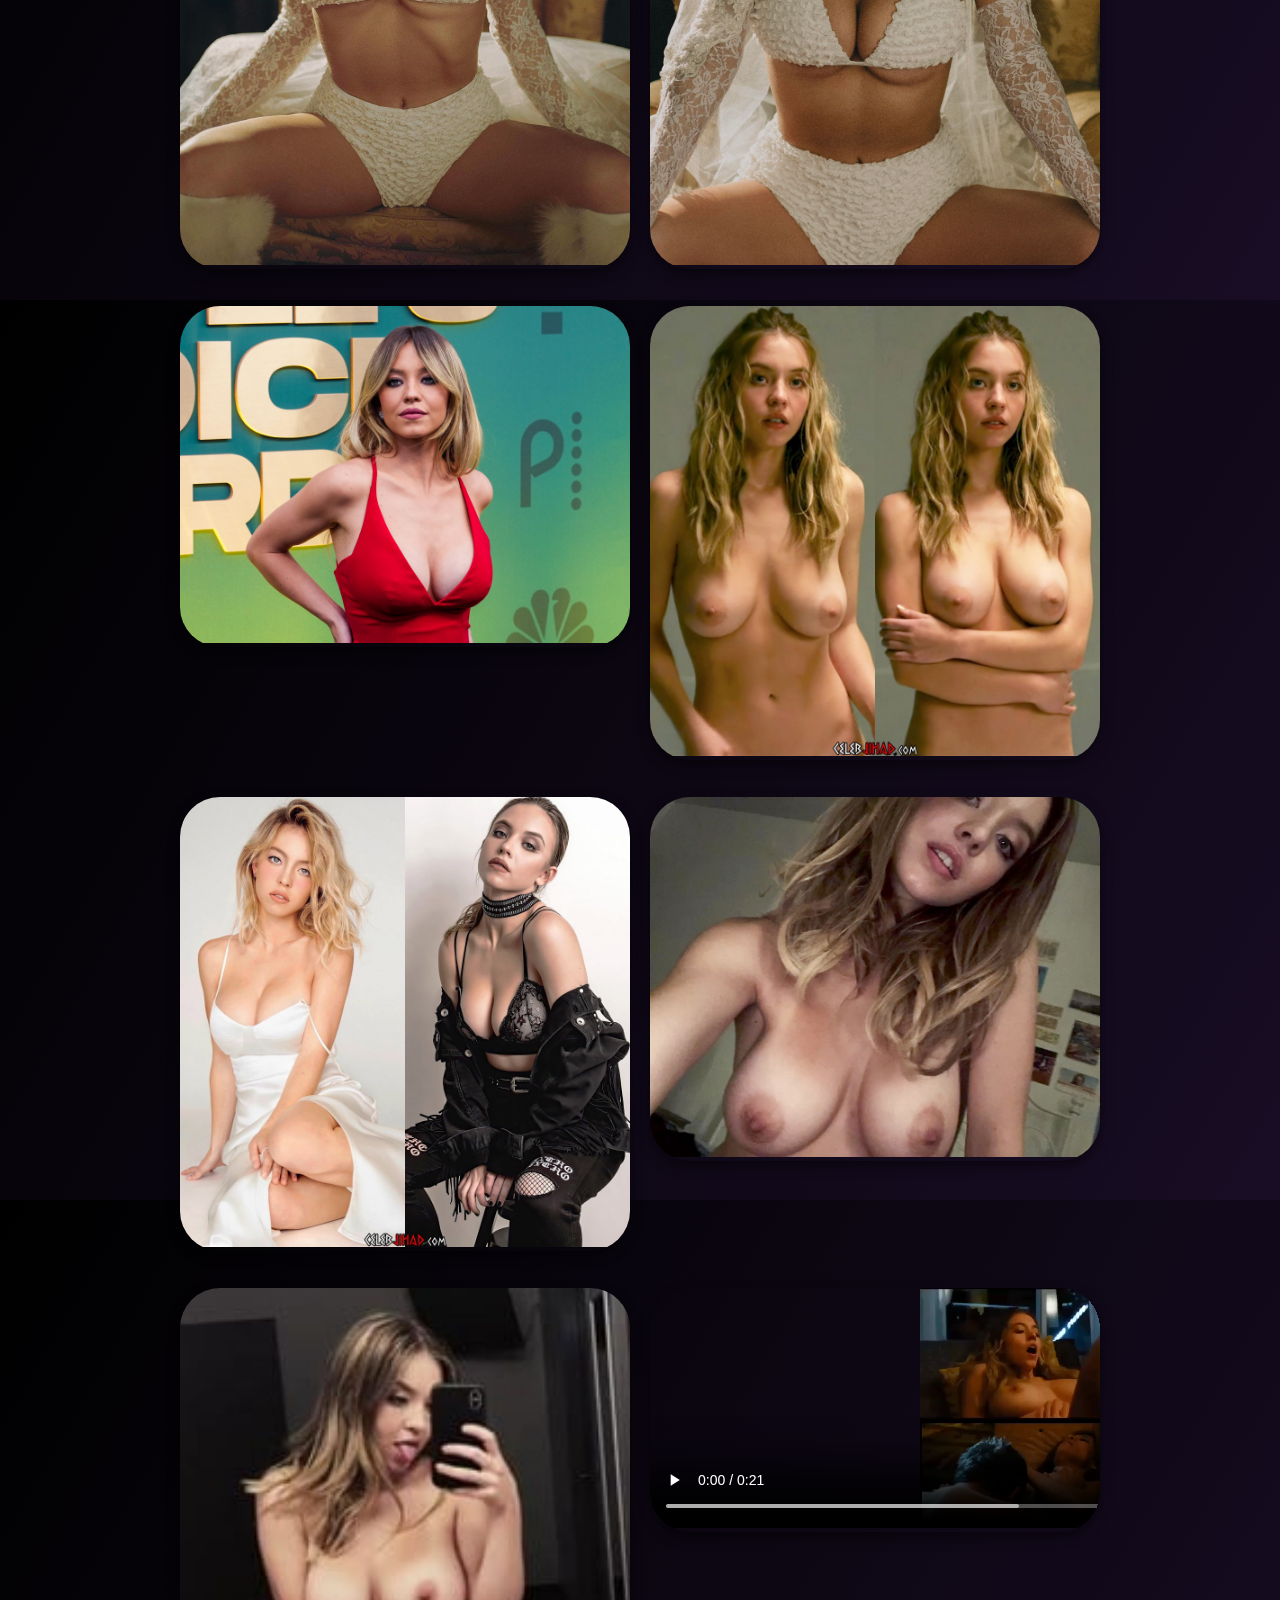
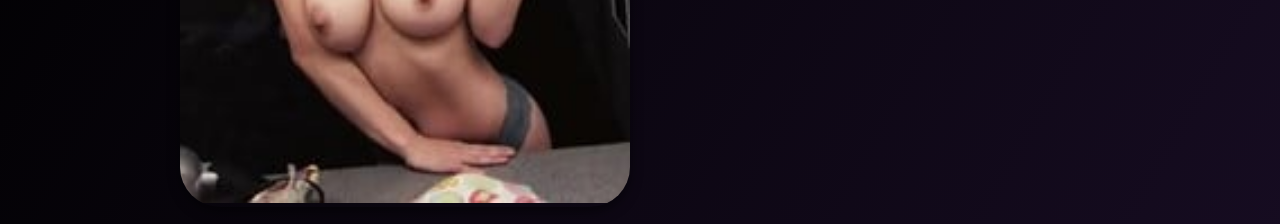
==== commit a8067d03: "Update index.html" ====
--- a/Syd/index.html
+++ b/Syd/index.html
@@ -404,6 +404,14 @@
                 </figcaption>
             </figure>
         </article>
+                <article class="card">
+            <figure>
+                <video width="780" height="240" controls loop>
+                    <source src="RDT_20240229_124313.mp4" type="video/mp4">
+                    Your browser does not support the video tag.
+                </video>
+            </figure>
+        </article>
     </div>
 </body>
 </html>
